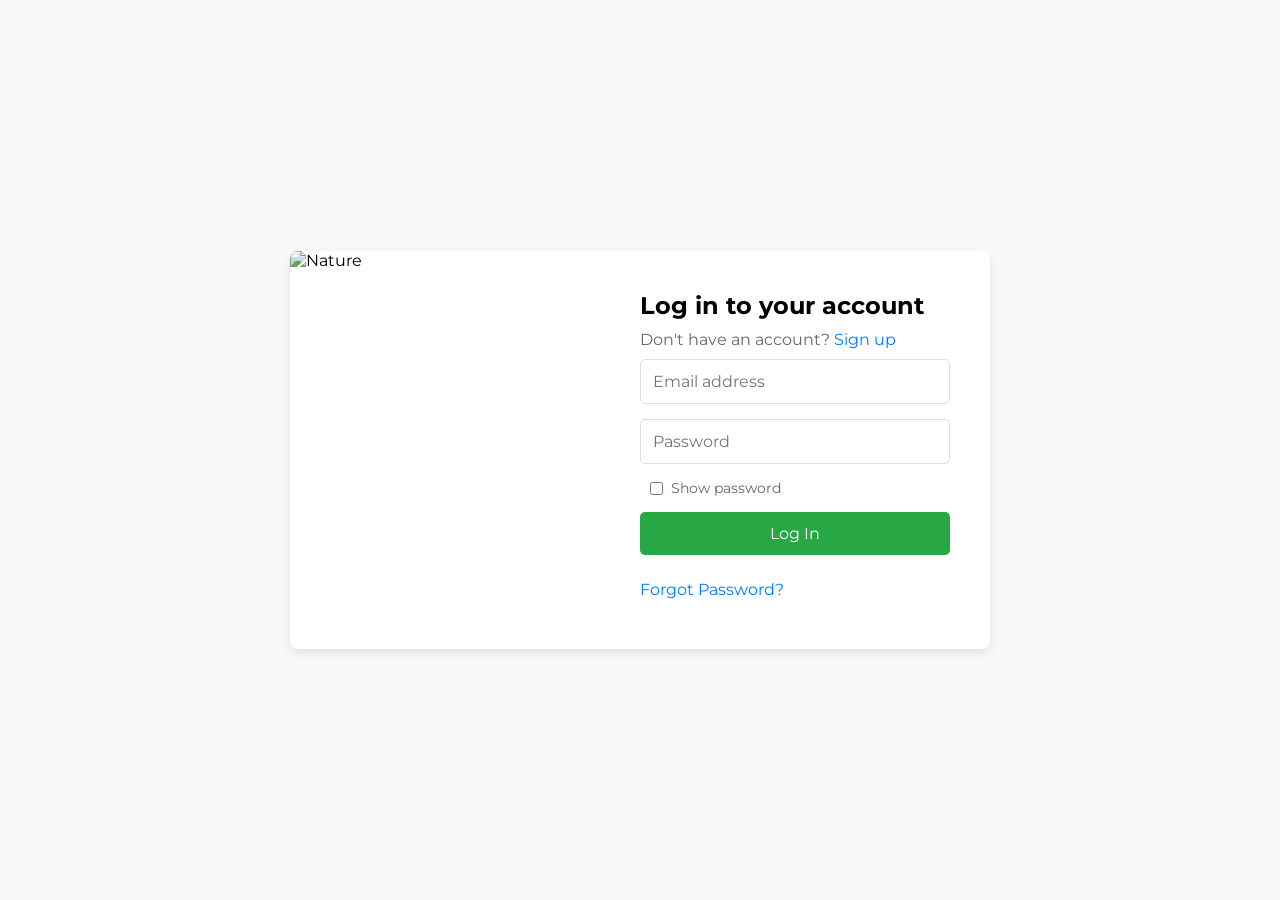
==== index.html @ b4b29855 "Create index.html" ====
<!DOCTYPE html>
<html lang="en">
<head>
  <meta charset="UTF-8">
  <meta name="viewport" content="width=device-width, initial-scale=1.0">
  <link rel="stylesheet" href="./public/css/styles.css">
  <title>Log in to your account</title>
</head>
<body>
  <div class="login-container">
    <div class="image-section">
      <!-- Optimized Image with Lazy Loading and Responsive Design -->
      <img src="./assets/images/seedling.jpg" 
           alt="Nature" 
           loading="lazy" 
           width="600" 
           height="400" 
           srcset="./assets/images/seedling.jpg 600w, ./assets/images/seedling.jpg 1200w" 
           sizes="(max-width: 600px) 100vw, 50vw" />
    </div>
    <div class="form-section">
      <h1>Log in to your account</h1>
      <p>Don't have an account? <a href="./views/signup.html">Sign up</a></p>
      <form id="loginForm">
        <input type="email" id="email" placeholder="Email address" required />
        <input type="password" id="password" placeholder="Password" required />
        <div class="password-info">
          <label>
            <input type="checkbox" id="showPassword" />
            Show password
          </label>
        </div>
        <button type="submit" class="login-btn">Log In</button>
        <p><a href="#">Forgot Password?</a></p>
      </form>
    </div>
  </div>

  <script>
    // Elements
    const loginForm = document.getElementById("loginForm");
    const passwordField = document.getElementById("password");
    const showPasswordCheckbox = document.getElementById("showPassword");

    // Toggle password visibility
    showPasswordCheckbox.addEventListener("change", function() {
      if (this.checked) {
        passwordField.type = "text"; // Show password
      } else {
        passwordField.type = "password"; // Hide password
      }
    });

    // Handle form submission
    loginForm.addEventListener("submit", async (e) => {
      e.preventDefault();

      const email = document.getElementById("email").value;
      const password = document.getElementById("password").value;

      try {
        const response = await fetch("http://localhost:3000/api/auth/login", {
          method: "POST",
          headers: {
            "Content-Type": "application/json",
          },
          body: JSON.stringify({ email, password }),
        });

        const result = await response.json();

        if (response.ok) {
          // Store the token in localStorage
          localStorage.setItem("authToken", result.token);

          // Redirect to the dashboard page
          window.location.href = "dashboard.html"; // Replace with your dashboard URL
        } else {
          alert(result.message || "Login failed. Please try again.");
        }
      } catch (error) {
        alert("An error occurred during login. Please try again.");
        console.error(error);
      }
    });
  </script>
</body>
</html>
---- public/css/styles.css ----
/* Google Fonts Link */
@import url('https://fonts.googleapis.com/css2?family=Montserrat:ital,wght@0,100..900;1,100..900&display=swap');

/* Resetting default styling and setting font-family */
* {
    margin: 0;
    padding: 0;
    box-sizing: border-box;
    font-family: "Montserrat", sans-serif;
}

body {
    font-family: Arial, sans-serif;
    margin: 0;
    padding: 0;
    background-color: #f9f9f9;
    display: flex;
    justify-content: center;
    align-items: center;
    min-height: 100vh;
}

/* Signup and Login Container Styling */
.signup-container, .login-container {
    display: flex;
    width: 100%;
    max-width: 700px;
    background: white;
    border-radius: 8px;
    box-shadow: 0 4px 10px rgba(0, 0, 0, 0.1);
    overflow: hidden;
}

.image-section {
    flex: 1;
}

.image-section img {
    width: 100%;
    height: 102%;
    object-fit: cover;
}

.form-section {
    flex: 1;
    padding: 40px;
    display: flex;
    flex-direction: column;
}

.form-section h1 {
    margin: 0;
    font-size: 24px;
}

.form-section p {
    margin: 10px 0;
    color: #666;
}

.form-section a {
    color: #007BFF;
    text-decoration: none;
}

.form-section a:hover {
    text-decoration: underline;
}

form {
    display: flex;
    flex-direction: column;
    gap: 15px;
}

/* Input field styling */
input {
    padding: 12px;
    border: 1px solid #ddd;
    border-radius: 5px;
    font-size: 16px;
    width: 100%;
}

input:focus {
    border-color: #007BFF;
    outline: none;
    box-shadow: 0 0 3px rgba(0, 123, 255, 0.5);
}

/* Name fields and password fields */
.name-fields, .password-fields {
    display: flex;
    gap: 10px;
}

.name-fields input, .password-fields input {
    flex: 1;
}

/* Password info section */
.password-info {
    display: flex;
    align-items: center;
    font-size: 14px;
    color: #666;
    width: 100%; /* Ensure the container takes up full width */
    justify-content: flex-start; /* Align the elements to the left */
  }
  
  .password-info label {
    display: flex;
    align-items: center; /* Ensures the checkbox and text are aligned in the center vertically */
    justify-content: flex-start; /* Keeps them on the same line */
    white-space: nowrap; /* Prevent the text from breaking into two lines */
    margin-left: 10px; /* Optional: Add a little space between the checkbox and label */
  }
  
  .password-info input {
    margin-right: 8px; /* Adds space between the checkbox and label text */
  }
  

/* Signup/Login button styling */
.create-account-btn, .login-btn {
    background: #28a745;
    color: white;
    padding: 12px;
    font-size: 16px;
    border: none;
    border-radius: 5px;
    cursor: pointer;
    transition: background-color 0.3s;
}

.create-account-btn:hover, .login-btn:hover {
    background: #218838;
}

/* Footer links styling */
.footer-links {
    display: flex;
    justify-content: space-between;
    margin-top: 20px;
    font-size: 14px;
    color: #666;
}

.footer-links a {
    color: #666;
    text-decoration: none;
}

.footer-links a:hover {
    text-decoration: underline;
}

/* Responsive adjustments */
@media (max-width: 768px) {
    .signup-container, .login-container {
        flex-direction: column;
    }

    .image-section img {
        max-width: 100%;
    }

    .form-section {
        padding-left: 0;
    }
}
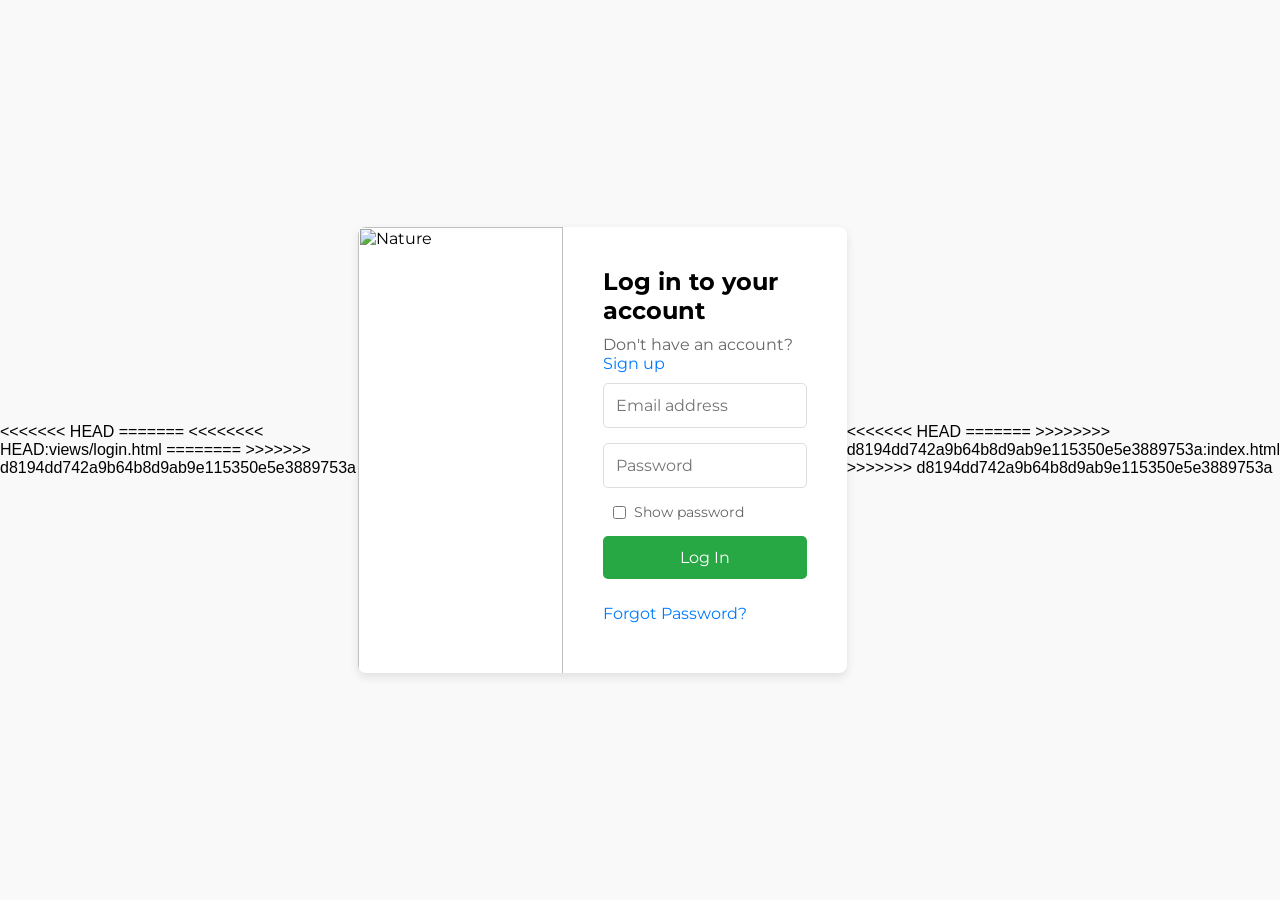
==== commit 3a61c4a2: "Merge branch 'main' of https://github.com/Shonchona/treenseweb" ====
--- a/index.html
+++ b/index.html
@@ -1,3 +1,8 @@
+<<<<<<< HEAD
+=======
+<<<<<<<< HEAD:views/login.html
+========
+>>>>>>> d8194dd742a9b64b8d9ab9e115350e5e3889753a
 <!DOCTYPE html>
 <html lang="en">
 <head>
@@ -74,7 +79,15 @@
           localStorage.setItem("authToken", result.token);
 
           // Redirect to the dashboard page
+<<<<<<< HEAD
+          window.location.href = "./views/dashboard.html"; // Replace with your dashboard URL
+=======
+<<<<<<< HEAD
+          window.location.href = "./views/dashboard.html"; // Replace with your dashboard URL
+=======
           window.location.href = "dashboard.html"; // Replace with your dashboard URL
+>>>>>>> b4b298559da3a935ad720b335fb50ee789095c5a
+>>>>>>> d8194dd742a9b64b8d9ab9e115350e5e3889753a
         } else {
           alert(result.message || "Login failed. Please try again.");
         }
@@ -86,3 +99,7 @@
   </script>
 </body>
 </html>
+<<<<<<< HEAD
+=======
+>>>>>>>> d8194dd742a9b64b8d9ab9e115350e5e3889753a:index.html
+>>>>>>> d8194dd742a9b64b8d9ab9e115350e5e3889753a
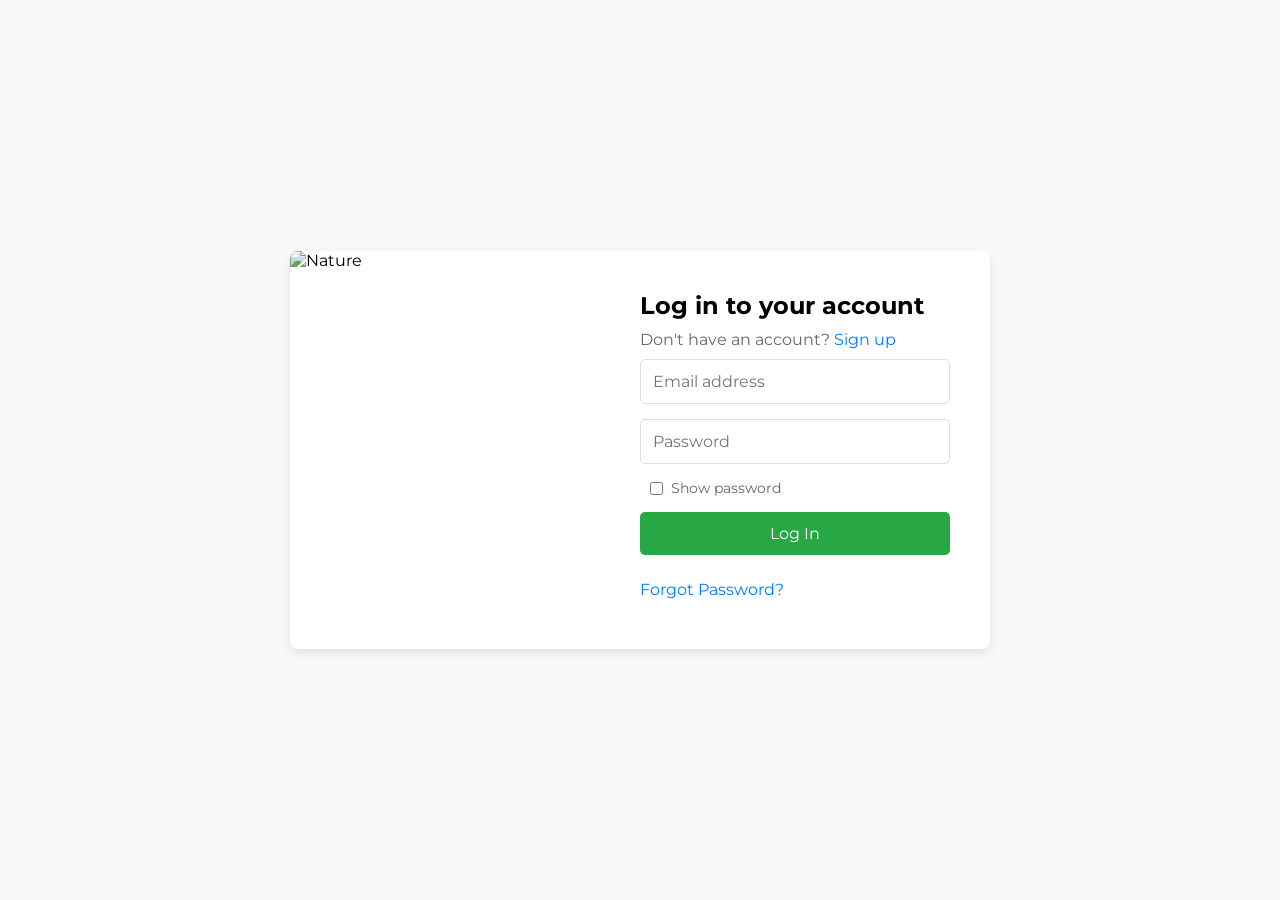
==== commit 64b44632: "# fixed index" ====
--- a/index.html
+++ b/index.html
@@ -1,8 +1,3 @@
-<<<<<<< HEAD
-=======
-<<<<<<<< HEAD:views/login.html
-========
->>>>>>> d8194dd742a9b64b8d9ab9e115350e5e3889753a
 <!DOCTYPE html>
 <html lang="en">
 <head>
@@ -79,15 +74,9 @@
           localStorage.setItem("authToken", result.token);
 
           // Redirect to the dashboard page
-<<<<<<< HEAD
+
           window.location.href = "./views/dashboard.html"; // Replace with your dashboard URL
-=======
-<<<<<<< HEAD
-          window.location.href = "./views/dashboard.html"; // Replace with your dashboard URL
-=======
-          window.location.href = "dashboard.html"; // Replace with your dashboard URL
->>>>>>> b4b298559da3a935ad720b335fb50ee789095c5a
->>>>>>> d8194dd742a9b64b8d9ab9e115350e5e3889753a
+
         } else {
           alert(result.message || "Login failed. Please try again.");
         }
@@ -99,7 +88,3 @@
   </script>
 </body>
 </html>
-<<<<<<< HEAD
-=======
->>>>>>>> d8194dd742a9b64b8d9ab9e115350e5e3889753a:index.html
->>>>>>> d8194dd742a9b64b8d9ab9e115350e5e3889753a
